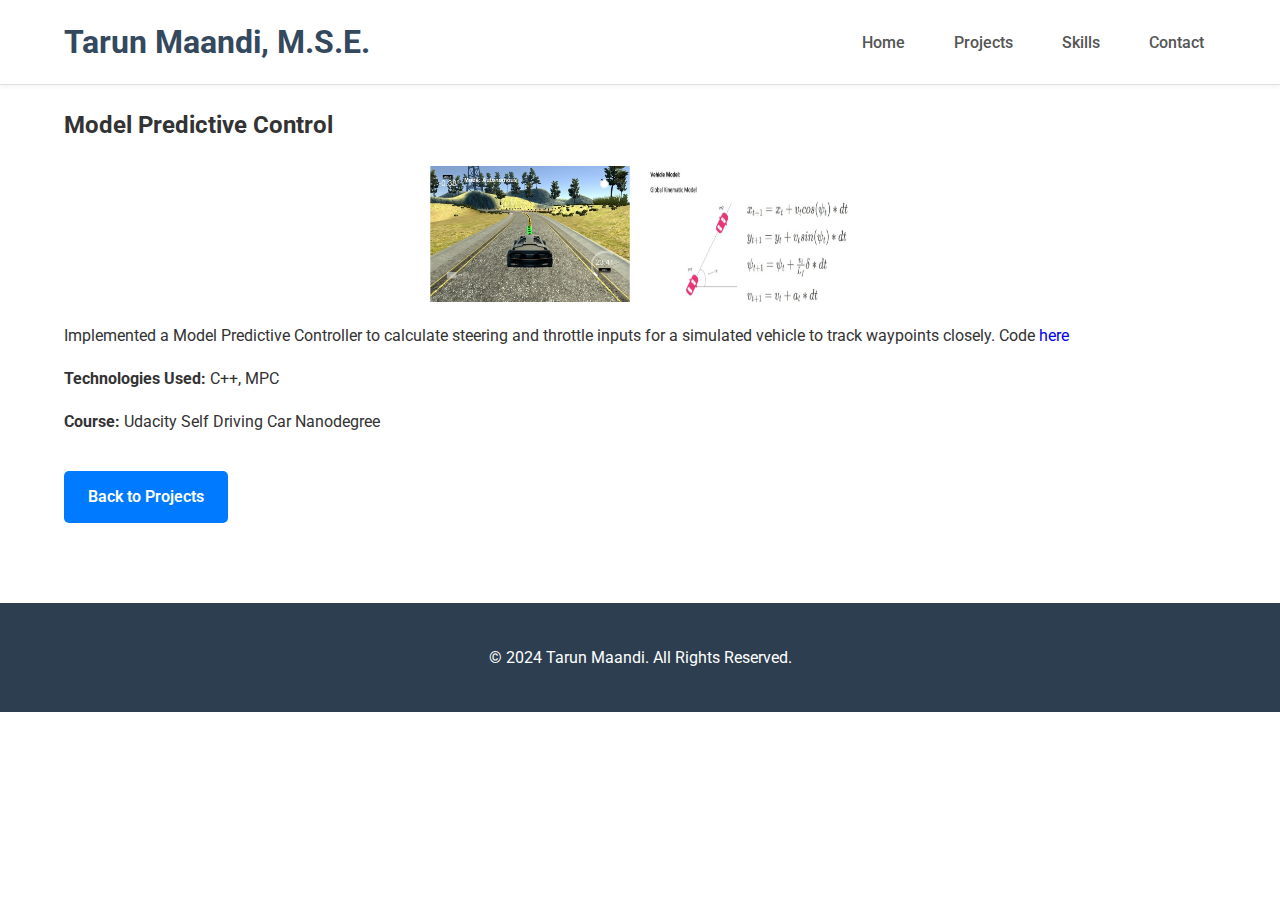
==== mpc-project.html @ 9be52d4a "Updated website layout" ====
<!DOCTYPE html>
<html lang="en">
<head>
    <meta charset="UTF-8">
    <meta name="viewport" content="width=device-width, initial-scale=1.0">
    <title>Model Predictive Control - Tarun Maandi</title>
    <link rel="stylesheet" href="style.css">
     <link rel="stylesheet" href="https://cdnjs.cloudflare.com/ajax/libs/font-awesome/6.0.0/css/all.min.css" integrity="sha512-9usAa10IRO0HhonpyAIVpjrylPvoDwiPUiKdWk5t3PyolY1cOd4DSE0Ga+ri4AuTroPR5aQvXU9xC6qOPnzFeg==" crossorigin="anonymous" referrerpolicy="no-referrer" />
    <link href="https://fonts.googleapis.com/css2?family=Roboto:wght@400;500;700&display=swap" rel="stylesheet">
</head>
<body>
    <header>
        <div class="container">
          <h1>Tarun Maandi, M.S.E.</h1>
            <nav>
                <ul>
                  <li><a href="index.html">Home</a></li>
                    <li>
                       <a href="#">Projects</a>
                       <ul class="dropdown">
                         <li><a href="nikola-project.html">Nikola Chassis Controls</a></li>
                         <li><a href="zf-brake-controls.html">ZF Brake Controls</a></li>
                         <li><a href="robotic-arm.html">4-DOF Robotic Arm</a></li>
                         <li><a href="quadrotor-gripper.html">Quadrotor Gripper Design</a></li>
                         <li><a href="mpc-project.html">Model Predictive Control</a></li>
                         <li><a href="sensor-fusion.html">Sensor Fusion</a></li>
                         <li><a href="pmsm-foc.html">PMSM Field Oriented Control</a></li>
                       </ul>
                   </li>
                    <li><a href="index.html#skills">Skills</a></li>
                    <li><a href="index.html#contact">Contact</a></li>
                </ul>
            </nav>
        </div>
    </header>

    <section class="project-detail">
        <div class="container">
            <h2>Model Predictive Control</h2>
              <div style="display:flex; justify-content:center; gap:20px; margin-bottom:20px;">
                <img src="mpcproject.jpg" alt="Model Predictive Control Placeholder" style="max-width: 200px; display: block;">
                <img src="mpcproject2.jpg" alt="Model Predictive Control Placeholder2" style="max-width: 200px; display: block;">
              </div>
             <p>Implemented a Model Predictive Controller to calculate steering and throttle inputs for a simulated vehicle to track waypoints closely. Code <a href="https://github.com/tmaandi/Model_Predictive_Control_Project">here</a></p>
             <p> <b>Technologies Used:</b> C++, MPC</p>
             <p><b>Course:</b> Udacity Self Driving Car Nanodegree</p>
            <a href="index.html#projects" class="button" style="margin-top: 20px; display: inline-block;">Back to Projects</a>
        </div>
    </section>

    <footer>
      <p>© 2024 Tarun Maandi. All Rights Reserved.</p>
    </footer>

</body>
</html>
---- style.css ----
/* General */
body {
  font-family: 'Roboto', sans-serif;
  margin: 0;
  padding: 0;
  color: #333;
  line-height: 1.7;
  background-color: #fff;
}

.container {
  width: 90%;
  max-width: 1200px;
  margin: 0 auto;
  padding-left: 15px;
  padding-right: 15px;
}

/* Header */
header {
  background: #fff;
  padding: 15px 0;
  border-bottom: 1px solid #e0e0e0;
  box-shadow: 0 2px 4px rgba(0, 0, 0, 0.05);
}

header .container {
  display: flex;
  justify-content: space-between;
  align-items: center;
}

header h1 {
  margin: 0;
  font-size: 2em;
  color: #34495e;
}

header nav ul {
  margin: 0;
  padding: 0;
  list-style: none;
  display: flex;
}

header nav ul li {
  margin-left: 25px;
  position: relative;
}

header nav ul li a {
  text-decoration: none;
  color: #555;
  font-weight: 500;
  transition: color 0.3s ease;
  padding: 8px 12px;
  display: block;
}

header nav ul li a:hover {
  color: #007bff;
}

/* Hero Section */
.hero {
  padding: 80px 0;
  background: #f8f9fa;
}

.hero .container {
  display: flex;
  align-items: center;
  gap: 40px;
}

.hero-content {
  flex: 1;
  margin-right: 30px;
}

.hero-image {
  flex: 1;
  text-align: center;
}

.hero-image img {
  max-width: 100%;
  height: auto;
  border-radius: 8px;
  box-shadow: 0 4px 8px rgba(0, 0, 0, 0.1);
}

.hero h2 {
  font-size: 3.2em;
  margin-bottom: 20px;
  color: #2c3e50;
}

.hero p {
  font-size: 1.2em;
  margin-bottom: 25px;
  color: #666;
}

.button {
  display: inline-block;
  background-color: #007bff;
  color: white;
  padding: 12px 24px;
  text-decoration: none;
  border-radius: 5px;
  transition: background-color 0.3s ease;
  font-weight: 600;
}

.button:hover {
  background-color: #0056b3;
}

/* About Section */
.about {
  padding: 80px 0;
  background-color: #fff;
}

.about .container {
  text-align: center;
}

.about h2 {
  font-size: 2.5em;
  margin-bottom: 25px;
  color: #2c3e50;
}

.about p {
  font-size: 1.2em;
  margin-bottom: 25px;
  color: #666;
}

.profile-pic {
  max-width: 220px;
  height: auto;
  border-radius: 50%;
  margin: 0 auto 25px;
  display: block;
  box-shadow: 0 4px 8px rgba(0, 0, 0, 0.1);
}

.social-icons {
  display: flex;
  justify-content: center;
  margin-top: 25px;
}

.social-icons a {
  margin: 0 15px;
  font-size: 28px;
  color: #555;
  text-decoration: none;
  transition: color 0.3s;
}

.social-icons a:hover {
  color: #007bff;
}

/* Projects Section */
.projects {
  padding: 80px 0;
  background-color: #f8f9fa;
}

.projects h2 {
  font-size: 2.5em;
  text-align: center;
  margin-bottom: 30px;
  color: #2c3e50;
}

.project-list {
  display: grid;
  grid-template-columns: repeat(auto-fit, minmax(300px, 1fr));
  gap: 30px;
  justify-items: center;
}


.project-card {
  background-color: #fff;
  padding: 25px;
  border-radius: 8px;
  box-shadow: 0 4px 8px rgba(0, 0, 0, 0.1);
  transition: transform 0.2s ease, box-shadow 0.2s ease;
  position: relative;
  overflow: auto;
  display: flex;
  flex-direction: column;
  min-width: 300px;
  box-sizing: border-box;
  min-height: 375px;
  align-items: center;
  text-align: center;
}

.project-card:hover {
  transform: translateY(-5px);
  box-shadow: 0 6px 12px rgba(0, 0, 0, 0.15);
}

.project-card .image-container {
  max-width: 100%;
  max-height: 200px;
  display: flex;
    justify-content: center;
    align-items:center;
    margin-bottom: 15px;
}

.project-card img {
  max-width: 75%;
  max-height: 100%;
  object-fit: contain;
  border-radius: 5px;
  display: block;
}

.project-card h3 {
  font-size: 1.5em;
  margin-top: 30px;
  margin-bottom: 10px;
  color: #34495e;
  text-align: center;
}

.project-card p {
  font-size: 1em;
  color: #555;
  margin-top: 10px;
  margin-bottom: 10px;
  display: block;
  max-height: 90px;
  overflow: hidden;
  line-height: 1.4;
  text-align: left;
  padding: 0 15px;
}

.project-card h3 a {
  text-decoration: none;
  color: #34495e;
}

.project-card::after {
  content: "";
  position: absolute;
  top: 0;
  left: 0;
  right: 0;
  bottom: 0;
  z-index: 1;
}

.project-card:hover::after {
  background: rgba(0, 0, 0, 0.03)
}

.project-card a {
  position: absolute;
  top: 0;
  left: 0;
  right: 0;
  bottom: 0;
  z-index: 2;
}

/* Skills Section */
.skills {
  padding: 80px 0;
  background-color: #fff;
}

.skills h2 {
  font-size: 2.5em;
  text-align: center;
  margin-bottom: 30px;
  color: #2c3e50;
}

.skill-list {
  display: grid;
  grid-template-columns: repeat(auto-fit, minmax(220px, 1fr));
  gap: 30px;
  justify-items: center;
}

.skill-category {
  text-align: center;
  padding: 20px;
  border-radius: 8px;
  background-color: #f8f9fa;
  box-shadow: 0 2px 4px rgba(0, 0, 0, 0.05);
}

.skill-category h3 {
  font-size: 1.3em;
  margin-bottom: 15px;
  color: #34495e;
}

.skill-category ul {
  list-style: none;
  padding: 0;
}

.skill-category ul li {
  font-size: 1.1em;
  margin-bottom: 8px;
  color: #555;
}

/* Contact Section */
.contact {
  padding: 80px 0;
  background-color: #f8f9fa;
  text-align: center;
}

.contact h2 {
  font-size: 2.5em;
  margin-bottom: 20px;
  color: #2c3e50;
}

.contact p {
  font-size: 1.2em;
  margin-bottom: 20px;
  color: #666;
}

.contact a {
  color: #007bff;
  text-decoration: none;
  transition: color 0.3s ease;
}

.contact a:hover {
  color: #0056b3;
}

/* Footer */
footer {
  background: #2c3e50;
  color: white;
  text-align: center;
  padding: 25px 0;
  font-size: 1em;
  margin-top: 80px;
}

/* Dropdown Menu Styles */
.dropdown {
  display: none;
  position: absolute;
  top: 100%;
  left: 0;
  background-color: #fff;
  border: 1px solid #e0e0e0;
  border-radius: 4px;
  padding: 5px 0;
  z-index: 10;
  min-width: 200px;
  box-shadow: 0 2px 4px rgba(0, 0, 0, 0.1);
}

.dropdown li {
  margin: 0;
}

.dropdown li a {
  padding: 10px 15px;
  text-align: left;
}

/* Show dropdown on hover */
header nav ul li:hover .dropdown {
  display: block;
}


/* Remove underlines from all links */
a {
  text-decoration: none;
}
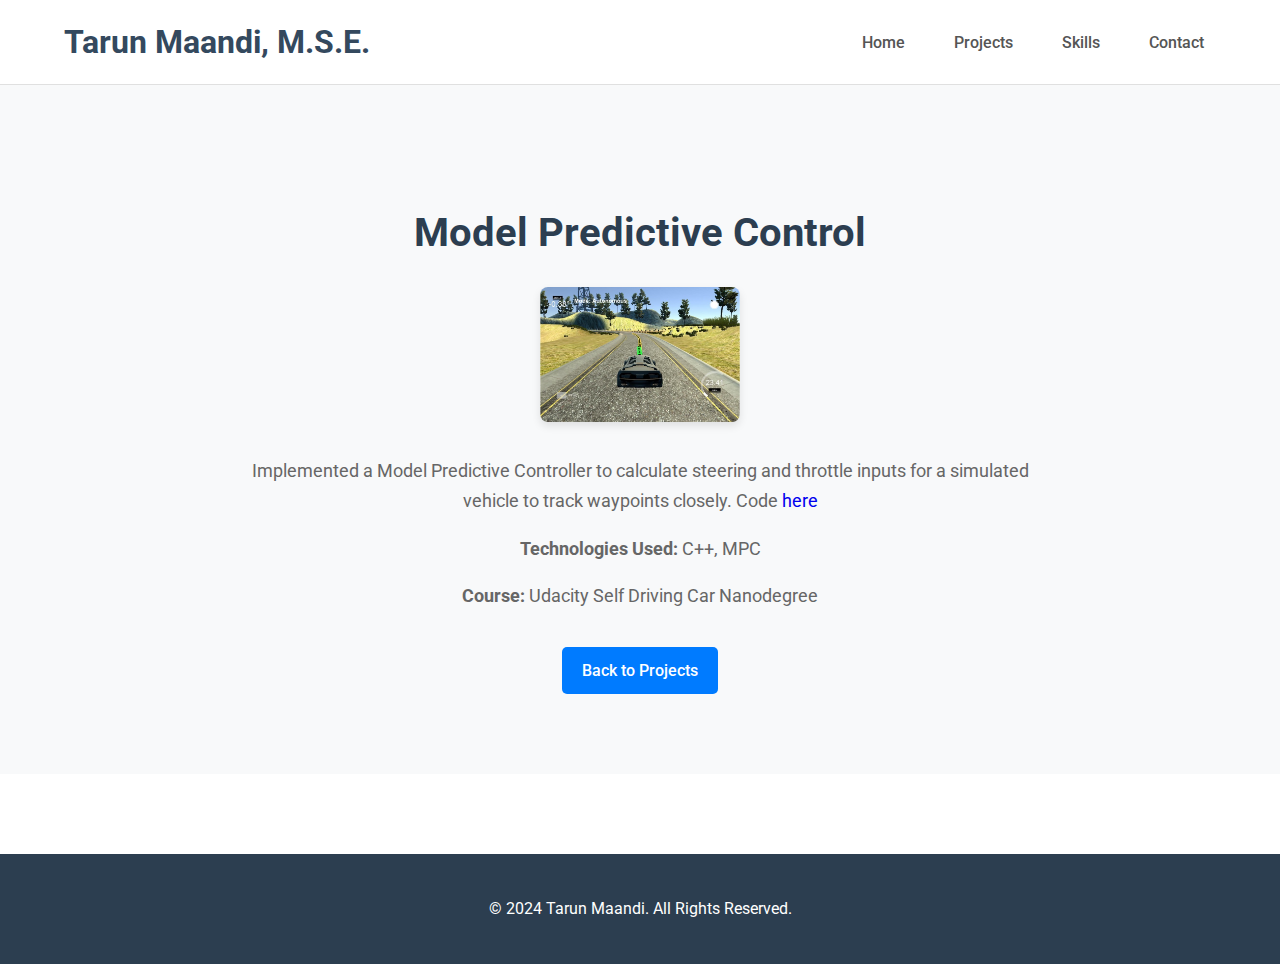
==== commit c0013744: "Updated FOC Project" ====
--- a/mpc-project.html
+++ b/mpc-project.html
@@ -18,13 +18,13 @@
                     <li>
                        <a href="#">Projects</a>
                        <ul class="dropdown">
+                          <li><a href="pmsm-foc.html">PMSM Field Oriented Control</a></li>
                          <li><a href="nikola-project.html">Nikola Chassis Controls</a></li>
                          <li><a href="zf-brake-controls.html">ZF Brake Controls</a></li>
                          <li><a href="robotic-arm.html">4-DOF Robotic Arm</a></li>
                          <li><a href="quadrotor-gripper.html">Quadrotor Gripper Design</a></li>
                          <li><a href="mpc-project.html">Model Predictive Control</a></li>
                          <li><a href="sensor-fusion.html">Sensor Fusion</a></li>
-                         <li><a href="pmsm-foc.html">PMSM Field Oriented Control</a></li>
                        </ul>
                    </li>
                     <li><a href="index.html#skills">Skills</a></li>
@@ -39,7 +39,6 @@
             <h2>Model Predictive Control</h2>
               <div style="display:flex; justify-content:center; gap:20px; margin-bottom:20px;">
                 <img src="mpcproject.jpg" alt="Model Predictive Control Placeholder" style="max-width: 200px; display: block;">
-                <img src="mpcproject2.jpg" alt="Model Predictive Control Placeholder2" style="max-width: 200px; display: block;">
               </div>
              <p>Implemented a Model Predictive Controller to calculate steering and throttle inputs for a simulated vehicle to track waypoints closely. Code <a href="https://github.com/tmaandi/Model_Predictive_Control_Project">here</a></p>
              <p> <b>Technologies Used:</b> C++, MPC</p>
--- a/style.css
+++ b/style.css
@@ -185,7 +185,6 @@
   gap: 30px;
   justify-items: center;
 }
-
 
 .project-card {
   background-color: #fff;
@@ -388,8 +387,63 @@
   display: block;
 }
 
-
 /* Remove underlines from all links */
 a {
   text-decoration: none;
+}
+
+/* Project Detail Page Styles */
+.project-detail {
+    padding: 80px 0;
+    background: #f8f9fa;
+    text-align: center;
+}
+
+.project-detail .container {
+    max-width: 800px;
+    margin: auto;
+}
+
+.project-detail h2 {
+    font-size: 2.5em;
+    color: #2c3e50;
+    margin-bottom: 20px;
+}
+
+.project-detail p {
+    font-size: 1.1em;
+    color: #666;
+    margin-bottom: 15px;
+}
+
+.project-detail ul {
+    list-style: inside;
+    text-align: left;
+    font-size: 1.1em;
+    color: #666;
+    margin-bottom: 15px;
+}
+
+.project-detail img {
+    max-width: 100%;
+    height: auto;
+    border-radius: 8px;
+    margin-bottom: 15px;
+    box-shadow: 0 4px 8px rgba(0, 0, 0, 0.1);
+}
+
+.project-detail .button {
+    display: inline-block;
+    background-color: #007bff;
+    color: white;
+    padding: 10px 20px;
+    text-decoration: none;
+    border-radius: 5px;
+    transition: background-color 0.3s ease;
+    font-weight: 500;
+    margin-top: 20px;
+}
+
+.project-detail .button:hover {
+    background-color: #0056b3;
 }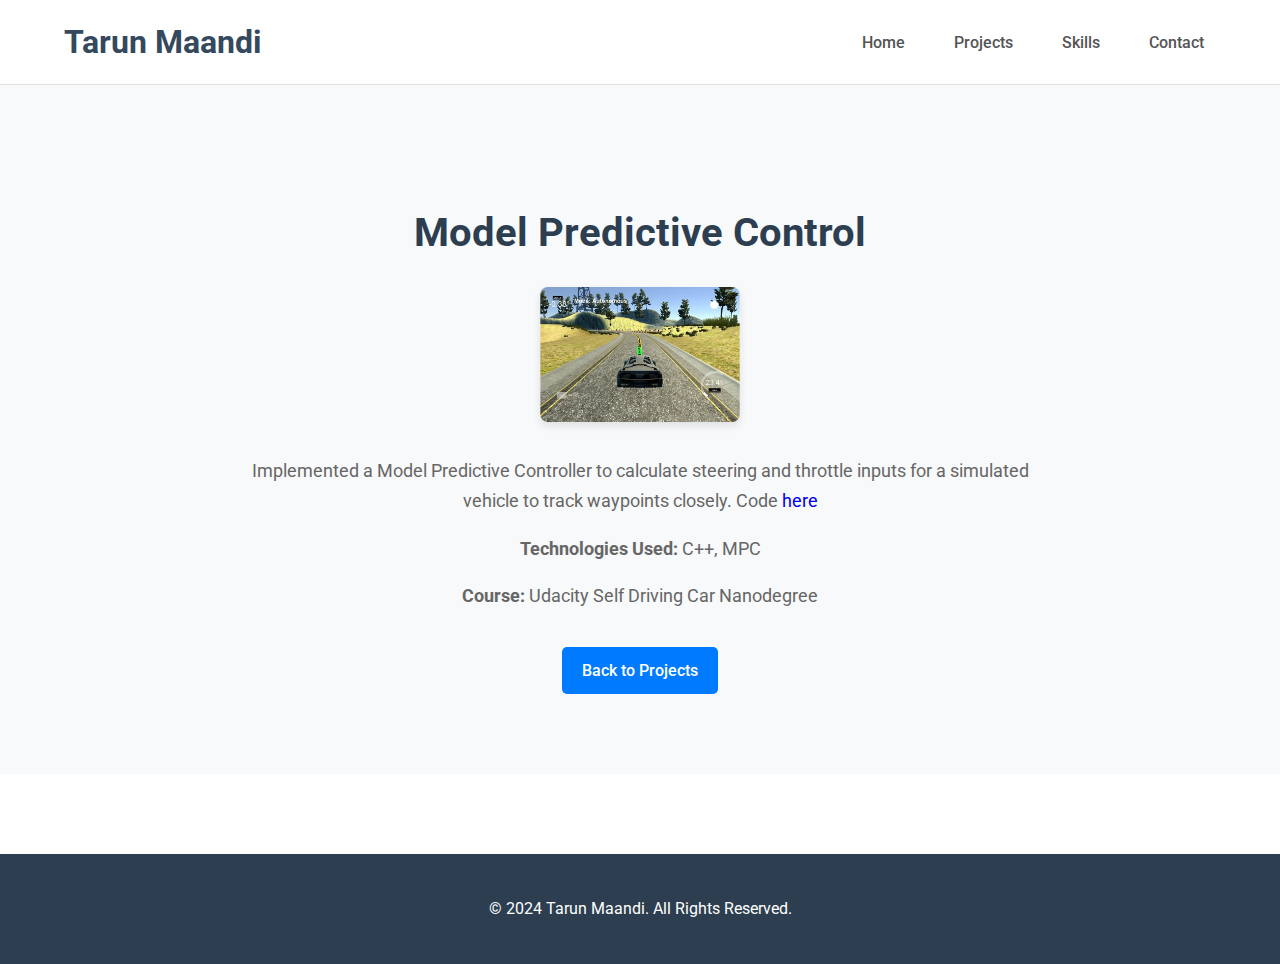
==== commit 9cc80d55: "Title Update" ====
--- a/mpc-project.html
+++ b/mpc-project.html
@@ -1,6 +1,15 @@
 <!DOCTYPE html>
 <html lang="en">
 <head>
+    <!-- Google tag (gtag.js) -->
+    <script async src="https://www.googletagmanager.com/gtag/js?id=G-250S3YSPQ2"></script>
+    <script>
+      window.dataLayer = window.dataLayer || [];
+      function gtag(){dataLayer.push(arguments);}
+      gtag('js', new Date());
+
+      gtag('config', 'G-250S3YSPQ2');
+    </script>
     <meta charset="UTF-8">
     <meta name="viewport" content="width=device-width, initial-scale=1.0">
     <title>Model Predictive Control - Tarun Maandi</title>
@@ -11,14 +20,14 @@
 <body>
     <header>
         <div class="container">
-          <h1>Tarun Maandi, M.S.E.</h1>
+          <h1>Tarun Maandi</h1>
             <nav>
                 <ul>
                   <li><a href="index.html">Home</a></li>
                     <li>
                        <a href="#">Projects</a>
                        <ul class="dropdown">
-                          <li><a href="pmsm-foc.html">PMSM Field Oriented Control</a></li>
+                        <li><a href="pmsm-foc.html">PMSM Field Oriented Control</a></li>
                          <li><a href="nikola-project.html">Nikola Chassis Controls</a></li>
                          <li><a href="zf-brake-controls.html">ZF Brake Controls</a></li>
                          <li><a href="robotic-arm.html">4-DOF Robotic Arm</a></li>
--- a/style.css
+++ b/style.css
@@ -446,4 +446,23 @@
 
 .project-detail .button:hover {
     background-color: #0056b3;
+}
+
+.build-levels {
+  margin-top: 20px;
+}
+
+.build-level {
+  border: 1px solid #ccc;
+  padding: 15px;
+  margin-bottom: 20px;
+}
+
+.build-level h3 {
+  margin-top: 0;
+}
+
+.build-level img {
+  margin-top: 10px;
+  margin-bottom: 10px;
 }